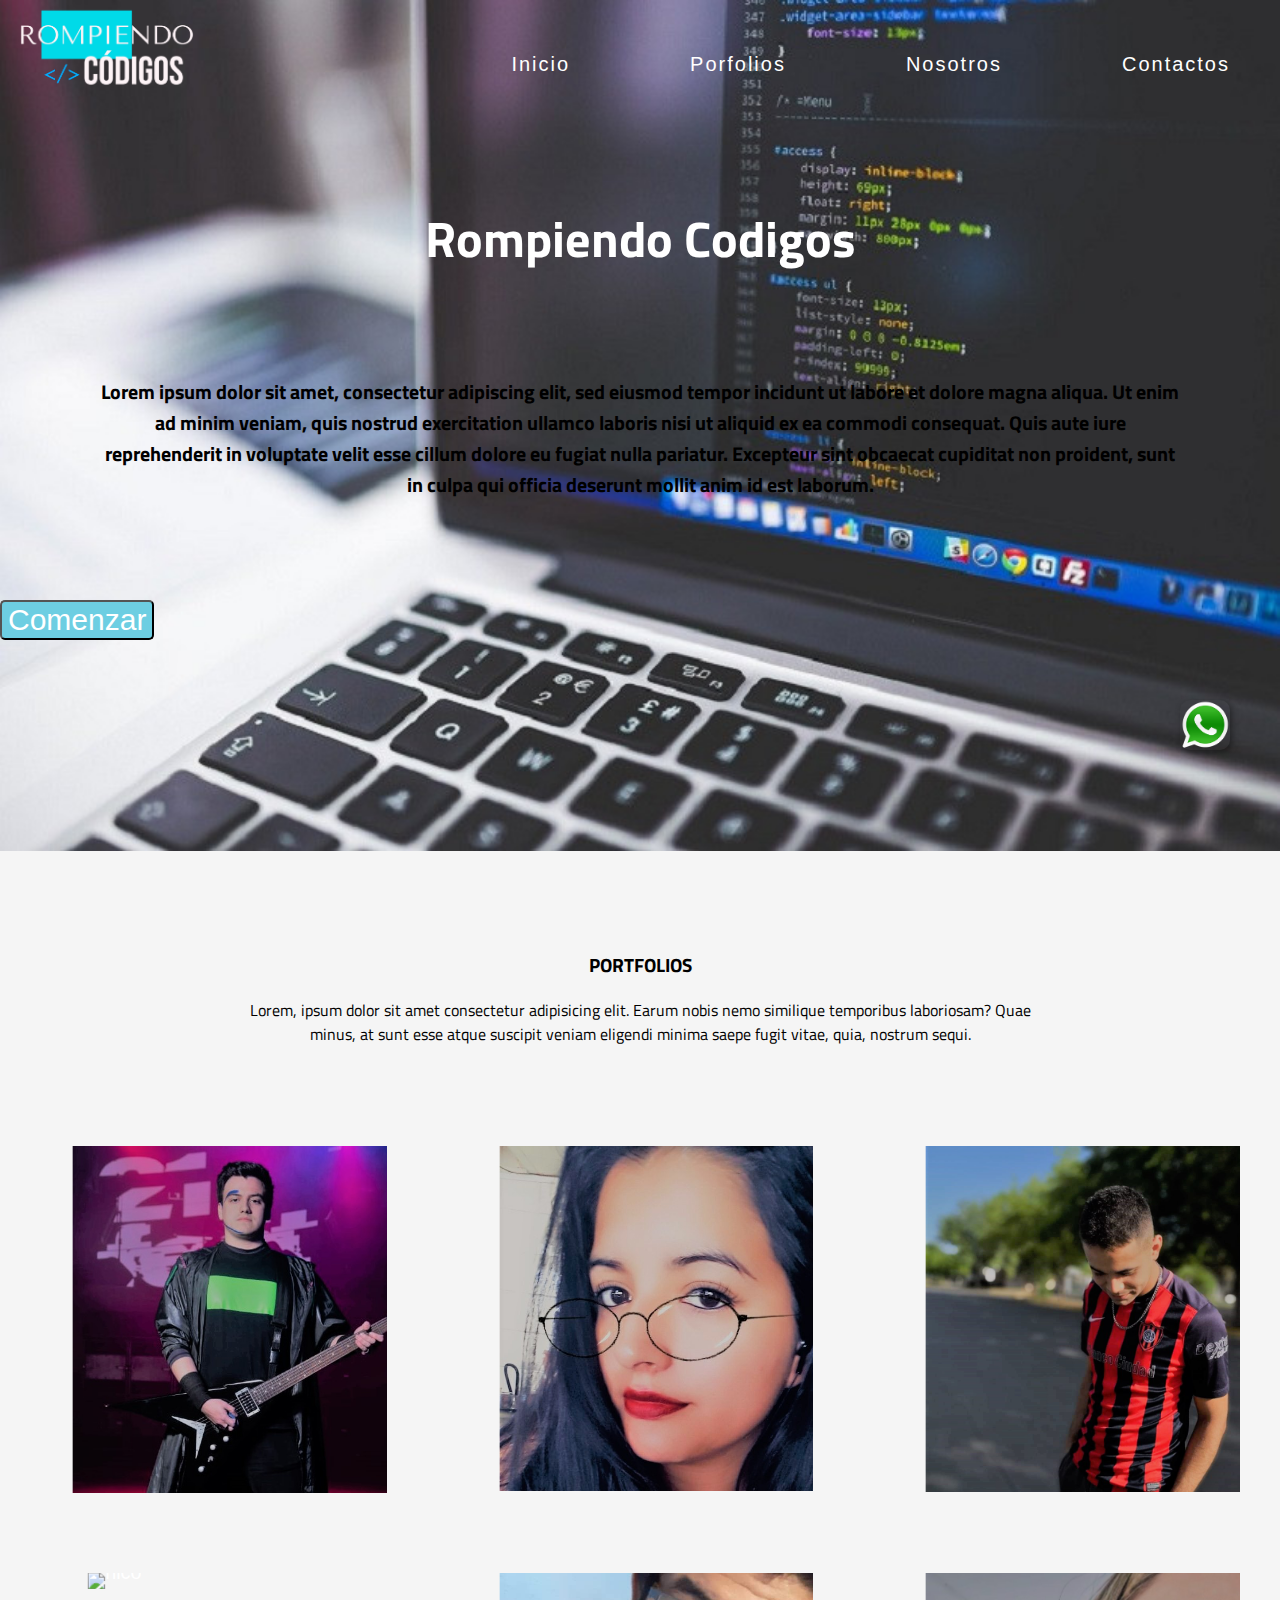
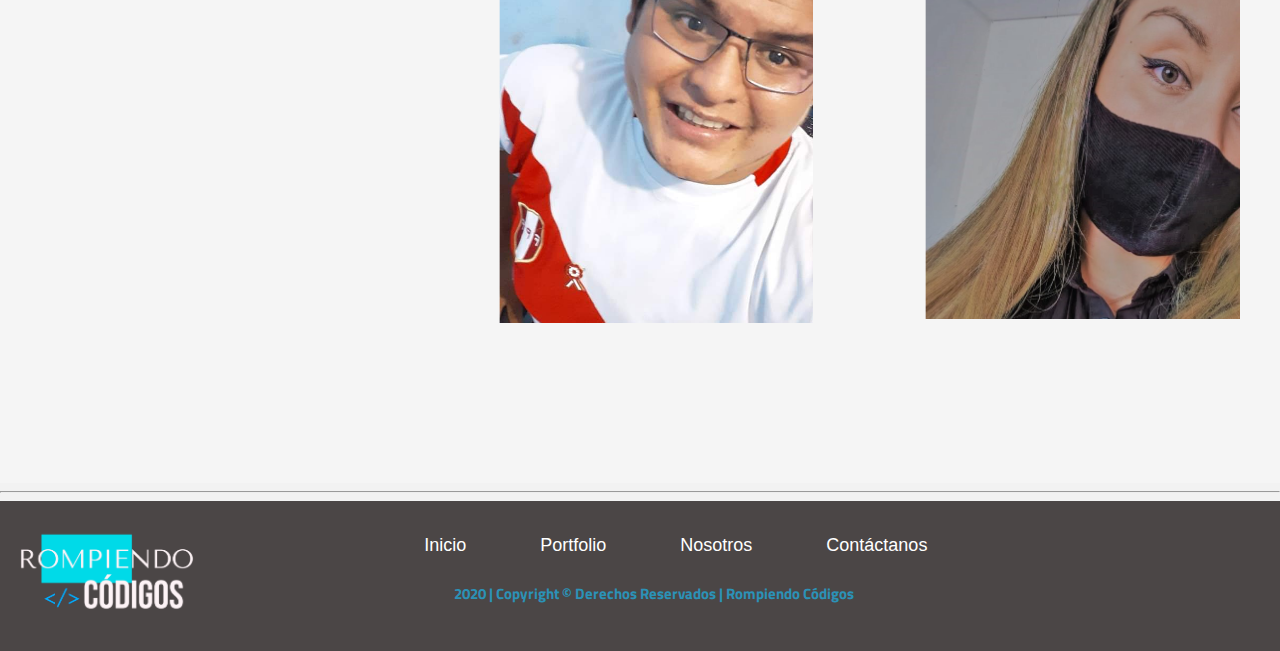
==== index.html @ 08614549 "finalizamos rama" ====
<!DOCTYPE html>
    <html lang="es">
        <head>
            <meta charset="UTF-8">
            <meta name="viewport" content="width=device-width, initial-scale=1.0">
            <title>Rompiendo Codigos</title>
            <link rel="icon" type="image/x-icon" href="logoVs/icono.png">
            <link rel="stylesheet" href="css/estilos.css">
            <link rel="preconnect" href="https://fonts.gstatic.com">
<link href="https://fonts.googleapis.com/css2?family=Titillium+Web:wght@200;300;400;600&display=swap" rel="stylesheet">
        </head>
        <body>
        <!--Inicio de Header -->
        <header>
        <!--Inicio del Slider -->
            <div class="slider">
                <div class="encabezado">    
                    <img src="logoVs/logo letras blancas.png" alt="Logo Rompiendo Codigos" title="Rompiendo Codigos" style="height: 100px;">
                    <ul>
                        <li><a href=""> Inicio </a></li>
                        <li><a href=""> Porfolios </a></li>
                        <li><a href=""> Nosotros </a></li>
                        <li><a href=""> Contactos </a></li>
                    </ul>
                    <h1>Rompiendo Codigos</h1>
                    <h3>Lorem ipsum dolor sit amet, consectetur adipiscing elit, sed eiusmod tempor incidunt ut labore et dolore magna aliqua. Ut enim ad minim veniam, quis nostrud exercitation ullamco laboris nisi ut aliquid ex ea commodi consequat. Quis aute iure reprehenderit in voluptate velit esse cillum dolore eu fugiat nulla pariatur. Excepteur sint obcaecat cupiditat non proident, sunt in culpa qui officia deserunt mollit anim id est laborum.</h3>
                    <button>Comenzar</button>
                </div>
                <img src="Img/fondohead.jpg" width="100%"/>      
            </div>
        <!--Fin del Slider -->
        <div class="logoWp">
            <a href="#"><img src="logoVs/wp.png" alt="Whats App" style="width: 50px;"></a>
        </div>  
        </header>
        <!--Fin del Header -->
        <!--Inicio del Main -->
        <section id="portfolios" class="g-light-grey">
            <div class="child-page-listing">
                <div class="content-center">
                <h3>PORTFOLIOS</h3>
                <p>Lorem, ipsum dolor sit amet consectetur adipisicing elit. Earum nobis nemo similique temporibus laboriosam? Quae minus, at sunt esse atque suscipit veniam eligendi minima saepe fugit vitae, quia, nostrum sequi.</p>
                  </div>
                <div class="grid-container">
              
                  <article id="3685" class="location-listing">
              
                    <a class="location-title" href="franr.html">
                        Franco Romano          </a>
              
                    <div class="location-image">
                      <a href="#">
                          <img idth="300" height="169" src="Img/fran1.jpeg" alt="">   </a>
              
                    </div>
              
                  </article>
              
                  <article id="3688" class="location-listing">
              
                    <a class="location-title" href="pri.html">
                        Priscilla Rojas            </a>
              
                    <div class="location-image">
                      <a href="#">
                          <img width="300" height="169" src="Img/pry.jpg" alt="pry">  </a>
              
                    </div>
              
                  </article>
              
                  <article id="3691" class="location-listing">
              
                    <a class="location-title" href="franh.html">
                        Franco Heredia           </a>
              
                    <div class="location-image">
                      <a href="#">
                          <img width="300" height="169" src="Img/franco.jpeg" alt="franco h">  </a>
              
                    </div>
              
                  </article>
              
                  <article id="3694" class="location-listing">
              
                    <a class="location-title" href="nico.html">
                        Nicolas Crespi          </a>
              
                    <div class="location-image">
                      <a href="#">
                          <img width="300" height="169" src="Img/nico1.jpeg" alt="nico">  </a>
              
                    </div>
              
                  </article>
              
                  <article id="3697" class="location-listing">
              
                    <a class="location-title" href="bruce.html">
                        Banner Salinas          </a>
              
                    <div class="location-image">
                      <a href="#">
                          <img width="300" height="169" src="Img/bruce.jpeg" alt="banner">    </a>
              
                    </div>
              
                  </article>
              
                  <article id="3700" class="location-listing">
              
                    <a class="location-title" href="clau.html">
                        Claudia Belforte           </a>
              
                    <div class="location-image">
                      <a href="#">
                          <img width="300" height="169" src="Img/Clau.jpeg" alt="clau">          
                        </a>
                    </div>
              
                  </article>
              
                </div>
              
              </div>	
        </section>
        <!--Fin Tarjetas Personales -->


        <hr>

        <!--Inicio del Footer -->
    <footer>
        <img class="footerimg" src="logoVs/logo letras blancas.png" alt="logo" title="logo" style="height: 100px;">
            <div class="enlaces">
                <a href="index.html">Inicio</a>
                <a href="#">Portfolio</a>
                <a href="#">Nosotros</a>
                <a href="#">Contáctanos</a>
            </div>
        <h5 id="rights">2020 | Copyright &copy Derechos Reservados | Rompiendo Códigos </h5>
        </footer>
        <!-- fin del footer-->

        
    </body>
</html>
---- css/estilos.css ----
/* INICIO Estilos Menu*/
html {
    margin: 0;
}


header .encabezado img{
    min-width: 180px;
    max-width: 220px;
    
}
header .encabezado ul{
    margin: 0px auto;
    float: right;
    padding-top: 30px;
}
header .encabezado ul a{
    text-decoration: none;
    color: white;
    text-align: center;
    font-family: 'Titillium Web', sans-serif;
    font-size: 20px;
}
header .encabezado ul li{
    list-style: none;
    float: left;
    margin: 10px;
    padding-right: 20px;
    line-height: 24px;
}
/* FIN Estilos Menu*/
.slider{
    background-color: transparent;
    width: 100%;
    padding: 0px;
    margin: 0px ;
    object-fit: cover;
    
}
.slider{
    padding-top: 0px;
}
.encabezado{
    margin-top: 0px;
    position: absolute;
    width: 100%;
}


.slider h1{
    color: white;
    text-align: center;
    margin-top: 200px;
    font-size: 50px;
    font-family: 'Titillium Web', sans-serif;
}

.slider h3{
    font-size: 20px;
    text-align: center;
    margin: 100px;
}

.slider button{
    color: white;
    font-size: 30px;
    background-color: #6DCEE2;
    border-radius: 5px;
}

/*fin del slider*/
.logoWp a img{
    position: fixed;
    bottom: 50px;
    right: 50px;
    z-index: 10;
    color: white;
    background-color: transparent;
    box-shadow: 2px 2px 6px rgba(0,0,0,0.4);
    border-radius: 20%;
}
/* Inicio Header*/
header{
    height: 100px;
    font-family: 'Titillium Web', sans-serif;

}
header img{
    float: left;
    margin-bottom: 100px;
}
ul li{
    height: 26px;
    float: left;
    list-style: none;
    text-align: right;
    padding: 10px;
    font-size: 25px;
    line-height: 26px;
    letter-spacing: 2px;
    
}

/*Inicio del Main */

body {
    background: #f2f2f2;
    font-family: 'Titillium Web', sans-serif;
    margin: 0;
  }

 h2 {
    font-size: 30px;
    margin-bottom: 30px;
}

  .grid-container {
    display: grid;
    grid-template-columns: repeat(auto-fill, minmax(300px, 1fr));
    grid-gap: 5em;

    padding: 40px;
  }

  .content-center {
    padding-top: 60px;
    max-width: 800px;
    margin: 0 auto 60px auto;
    text-align: center;
}




  .location-listing {
    position: relative;
  }
  
  .location-image {
    line-height: 0;
    overflow: hidden;
  }
  
  .location-image img {
    transition: filter 0.3s ease-in;
    transform: scale(1.1);
    padding:0;
    width: 100%; 
    height: 100%;
    -moz-transition: all 1s;
    -webkit-transition: all 1s;
    transition: all 1.2s;
  }
  
  .location-title {
    font-size: 20px;
    font-weight: bold;
    text-decoration: none;
    z-index: 1;
    position: absolute;
    height: 100%;
    width: 100%;
    top: 0;
    left: 0;
    opacity: 0;
    transition: opacity .8s;
    -moz-transform: scale(1.2);
    -webkit-transform: scale(1.2);
    transform: scale(1.2);
  
    color: white;
    
    display: flex;
    align-items: center;
    justify-content: center;
  }
  
  .location-listing:hover .location-title {
    opacity: 1;
    margin: 0;
    padding-bottom: 0;
 
    
  }

  .g-light-grey {
    background-color: #f5f5f5;
}
  
  .location-listing:hover .location-title {
    opacity: 1;
  }
  
  .location-listing:hover .location-image img {
    filter: blur(2px);
  }
  section {
    padding: 120px 0;
}

/* Inicio de Footer*/
footer {
    background-color: #4B4646 !important;
    height: 150px;
    position: relative;
    width: 100%;
}


footer img {
    float: left;
    margin: auto;
    min-width: 130px;
    padding-right: 10em;
    padding-top: 1.4em;
}

footer div.enlaces {
    padding-top: 2em;
}

div a {
    color: white;
    font-size: 18px;
    text-decoration: none;
    margin-left: 50px;
    margin-right: 20px; 
    font-family: 'poppins-bold', sans-serif !important;
}


h5#rights {
    font-size: 15px;
    color: #2B92B7;
    float: left;
    margin-inline-start: 2.5em;
    margin-left: 80px;
}

/*Fin del footer */
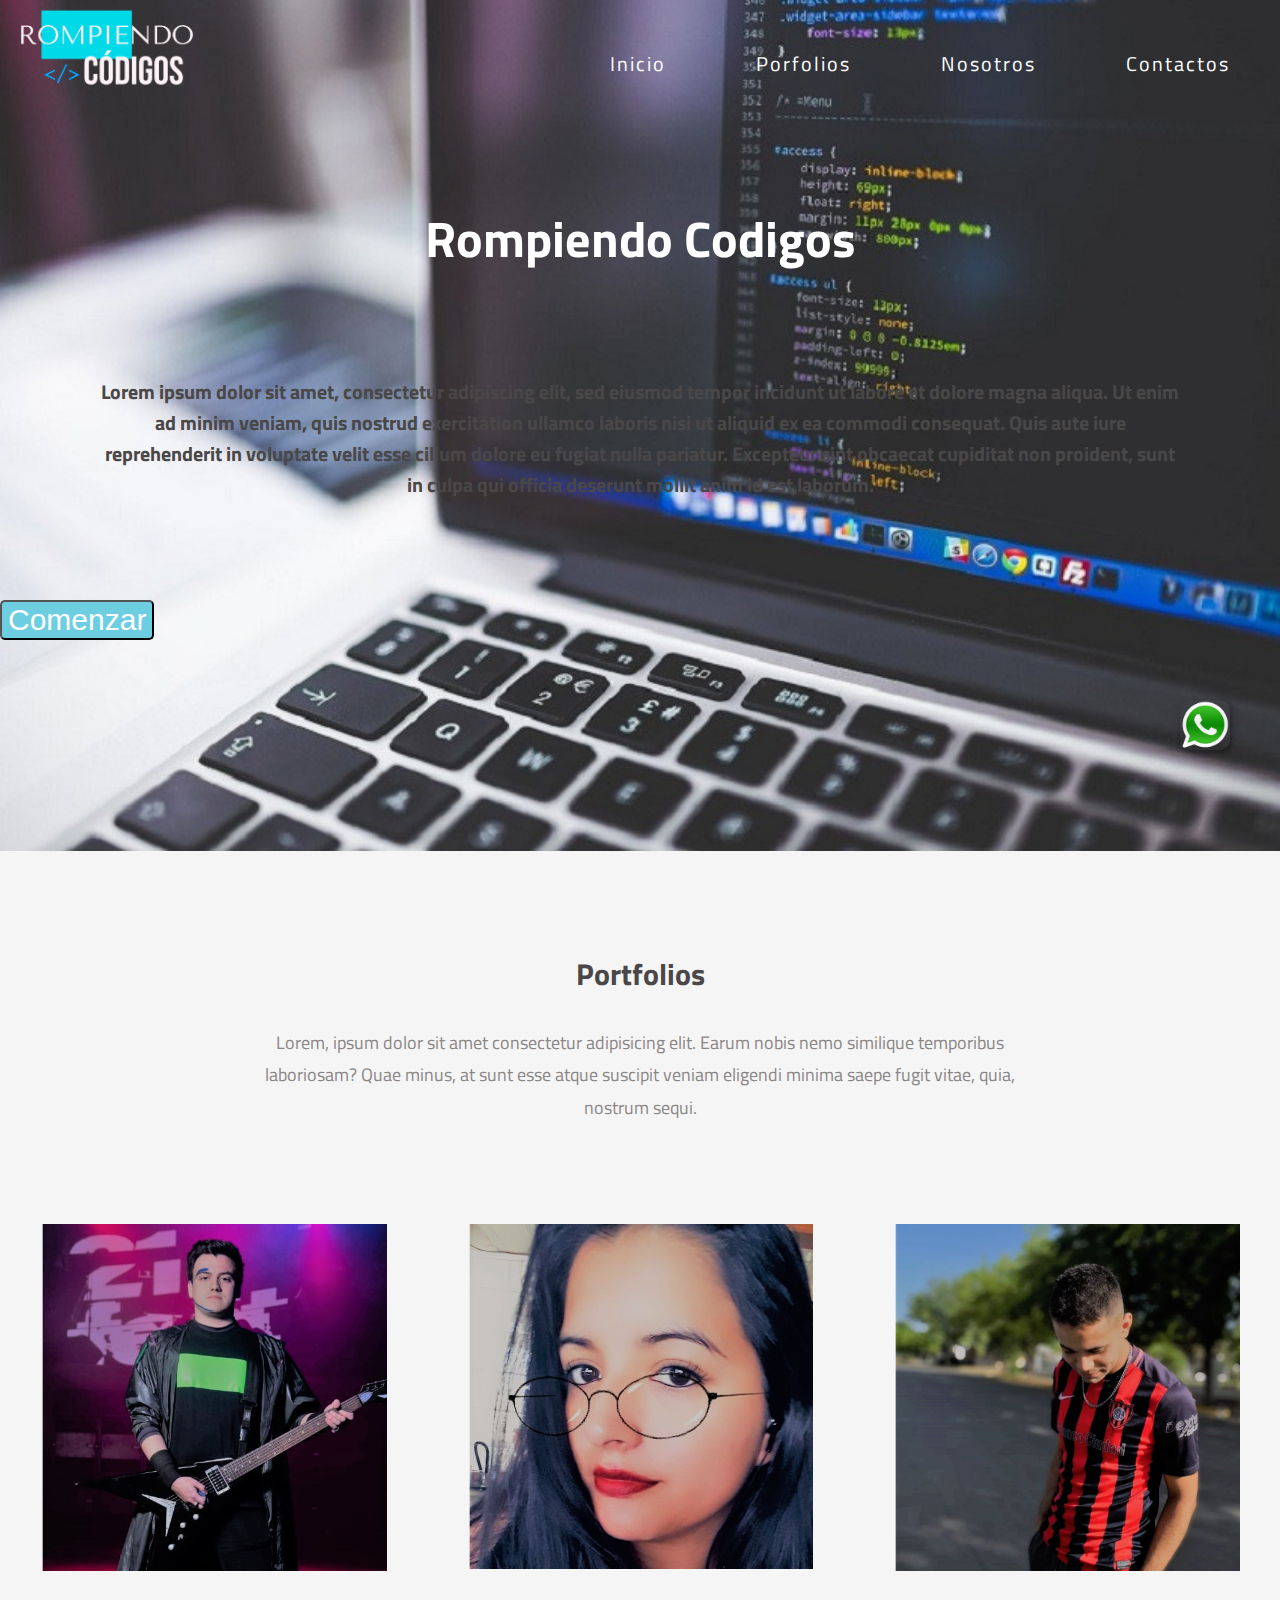
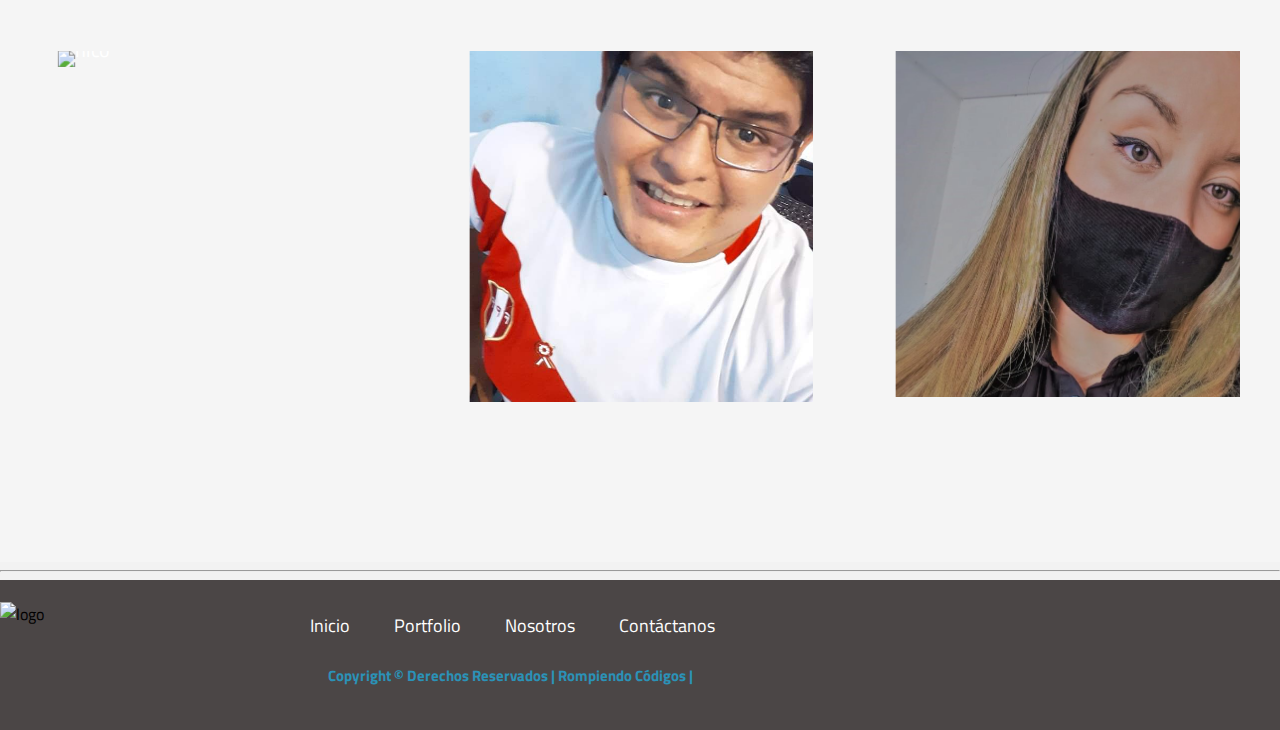
==== commit bdf5074e: "agregué transition" ====
--- a/index.html
+++ b/index.html
@@ -38,14 +38,14 @@
         <section id="portfolios" class="g-light-grey">
             <div class="child-page-listing">
                 <div class="content-center">
-                <h3>PORTFOLIOS</h3>
+                <h3>Portfolios</h3>
                 <p>Lorem, ipsum dolor sit amet consectetur adipisicing elit. Earum nobis nemo similique temporibus laboriosam? Quae minus, at sunt esse atque suscipit veniam eligendi minima saepe fugit vitae, quia, nostrum sequi.</p>
                   </div>
                 <div class="grid-container">
               
                   <article id="3685" class="location-listing">
               
-                    <a class="location-title" href="franr.html">
+                    <a class="location-title" href="#">
                         Franco Romano          </a>
               
                     <div class="location-image">
@@ -58,7 +58,7 @@
               
                   <article id="3688" class="location-listing">
               
-                    <a class="location-title" href="pri.html">
+                    <a class="location-title" href="#">
                         Priscilla Rojas            </a>
               
                     <div class="location-image">
@@ -71,8 +71,9 @@
               
                   <article id="3691" class="location-listing">
               
-                    <a class="location-title" href="franh.html">
-                        Franco Heredia           </a>
+                    <a class="location-title" href="#">
+                        Franco Heredia </a>
+                    
               
                     <div class="location-image">
                       <a href="#">
@@ -84,7 +85,7 @@
               
                   <article id="3694" class="location-listing">
               
-                    <a class="location-title" href="nico.html">
+                    <a class="location-title" href="#">
                         Nicolas Crespi          </a>
               
                     <div class="location-image">
@@ -97,7 +98,7 @@
               
                   <article id="3697" class="location-listing">
               
-                    <a class="location-title" href="bruce.html">
+                    <a class="location-title" href="#">
                         Banner Salinas          </a>
               
                     <div class="location-image">
@@ -110,7 +111,7 @@
               
                   <article id="3700" class="location-listing">
               
-                    <a class="location-title" href="clau.html">
+                    <a class="location-title" href="#">
                         Claudia Belforte           </a>
               
                     <div class="location-image">
@@ -132,14 +133,14 @@
 
         <!--Inicio del Footer -->
     <footer>
-        <img class="footerimg" src="logoVs/logo letras blancas.png" alt="logo" title="logo" style="height: 100px;">
+        <img class="footerimg" src="Img/logogris.jpeg" alt="logo" title="logo" style="height: 100px;">
             <div class="enlaces">
-                <a href="index.html">Inicio</a>
+                <a href="#">Inicio</a>
                 <a href="#">Portfolio</a>
                 <a href="#">Nosotros</a>
                 <a href="#">Contáctanos</a>
             </div>
-        <h5 id="rights">2020 | Copyright &copy Derechos Reservados | Rompiendo Códigos </h5>
+        <h5 id="rights">Copyright &copy Derechos Reservados | Rompiendo Códigos |</h5>
         </footer>
         <!-- fin del footer-->
 
--- a/css/estilos.css
+++ b/css/estilos.css
@@ -104,24 +104,33 @@
 
 /*Inicio del Main */
 
+
 body {
     background: #f2f2f2;
     font-family: 'Titillium Web', sans-serif;
     margin: 0;
   }
 
- h2 {
+
+h3 {
     font-size: 30px;
     margin-bottom: 30px;
-}
-
-  .grid-container {
+    color: #494747 ;
+}
+
+p {
+    font-size: 18px;
+    color: #8a8686 ;
+    line-height: 1.8;
+    margin-bottom: 0;
+}
+
+.grid-container {
     display: grid;
     grid-template-columns: repeat(auto-fill, minmax(300px, 1fr));
     grid-gap: 5em;
-
     padding: 40px;
-  }
+ }
 
   .content-center {
     padding-top: 60px;
@@ -129,9 +138,6 @@
     margin: 0 auto 60px auto;
     text-align: center;
 }
-
-
-
 
   .location-listing {
     position: relative;
@@ -148,9 +154,10 @@
     padding:0;
     width: 100%; 
     height: 100%;
-    -moz-transition: all 1s;
-    -webkit-transition: all 1s;
-    transition: all 1.2s;
+    -moz-transition: all 3s;
+    -webkit-transition: all 2s;
+    transition: all 2s;
+   
   }
   
   .location-title {
@@ -164,10 +171,8 @@
     top: 0;
     left: 0;
     opacity: 0;
-    transition: opacity .8s;
-    -moz-transform: scale(1.2);
-    -webkit-transform: scale(1.2);
-    transform: scale(1.2);
+
+   
   
     color: white;
     
@@ -176,6 +181,7 @@
     justify-content: center;
   }
   
+
   .location-listing:hover .location-title {
     opacity: 1;
     margin: 0;
@@ -185,25 +191,27 @@
   }
 
   .g-light-grey {
-    background-color: #f5f5f5;
+    background-color: #f5f5f5 !important;
 }
   
   .location-listing:hover .location-title {
     opacity: 1;
+    transition: opacity .8s;
   }
   
   .location-listing:hover .location-image img {
     filter: blur(2px);
+    -moz-transform: scale(1.2);
+    -webkit-transform: scale(1.2);
+    transform: scale(1.2);
   }
   section {
     padding: 120px 0;
 }
 
-/* Inicio de Footer*/
 footer {
     background-color: #4B4646 !important;
     height: 150px;
-    position: relative;
     width: 100%;
 }
 
@@ -220,13 +228,14 @@
     padding-top: 2em;
 }
 
+
 div a {
     color: white;
     font-size: 18px;
     text-decoration: none;
-    margin-left: 50px;
+    margin-left: 20px;
     margin-right: 20px; 
-    font-family: 'poppins-bold', sans-serif !important;
+    font-family: 'Titillium Web', sans-serif;
 }
 
 
@@ -235,7 +244,4 @@
     color: #2B92B7;
     float: left;
     margin-inline-start: 2.5em;
-    margin-left: 80px;
-}
-
-/*Fin del footer */+}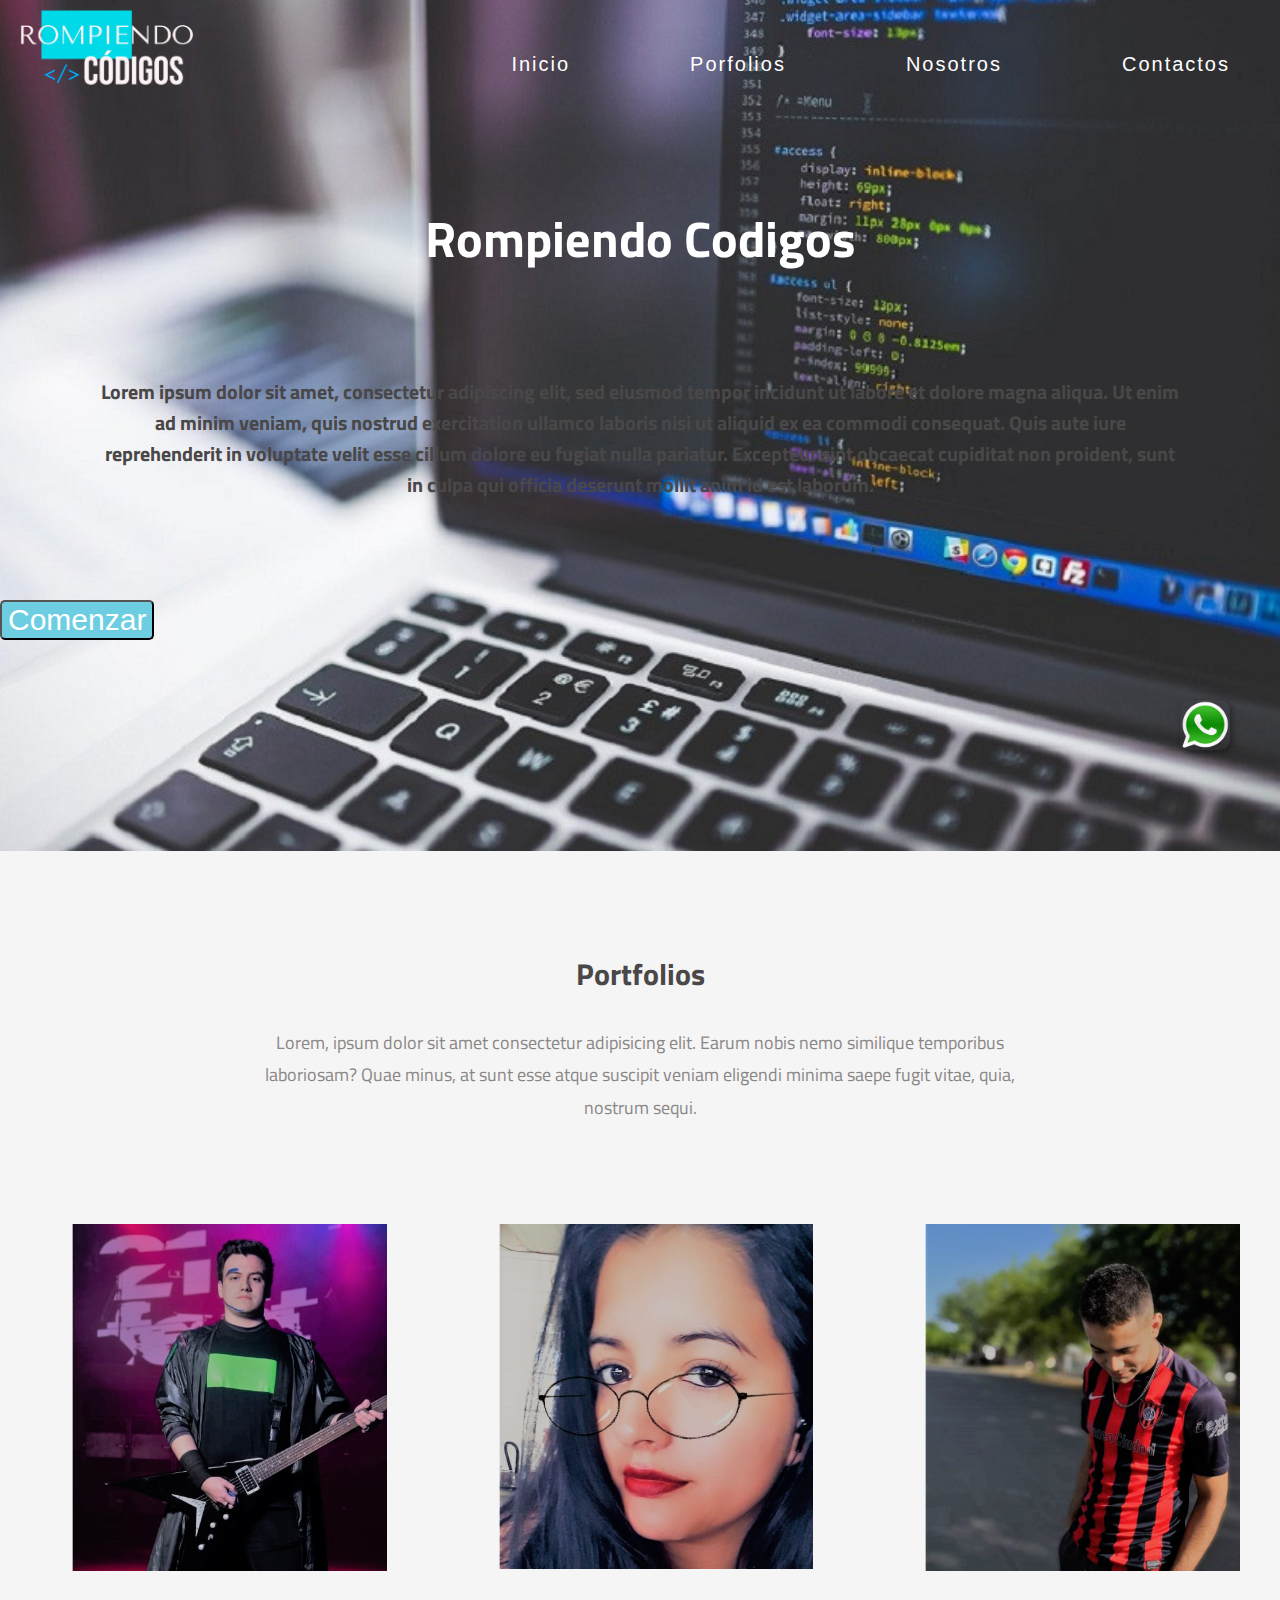
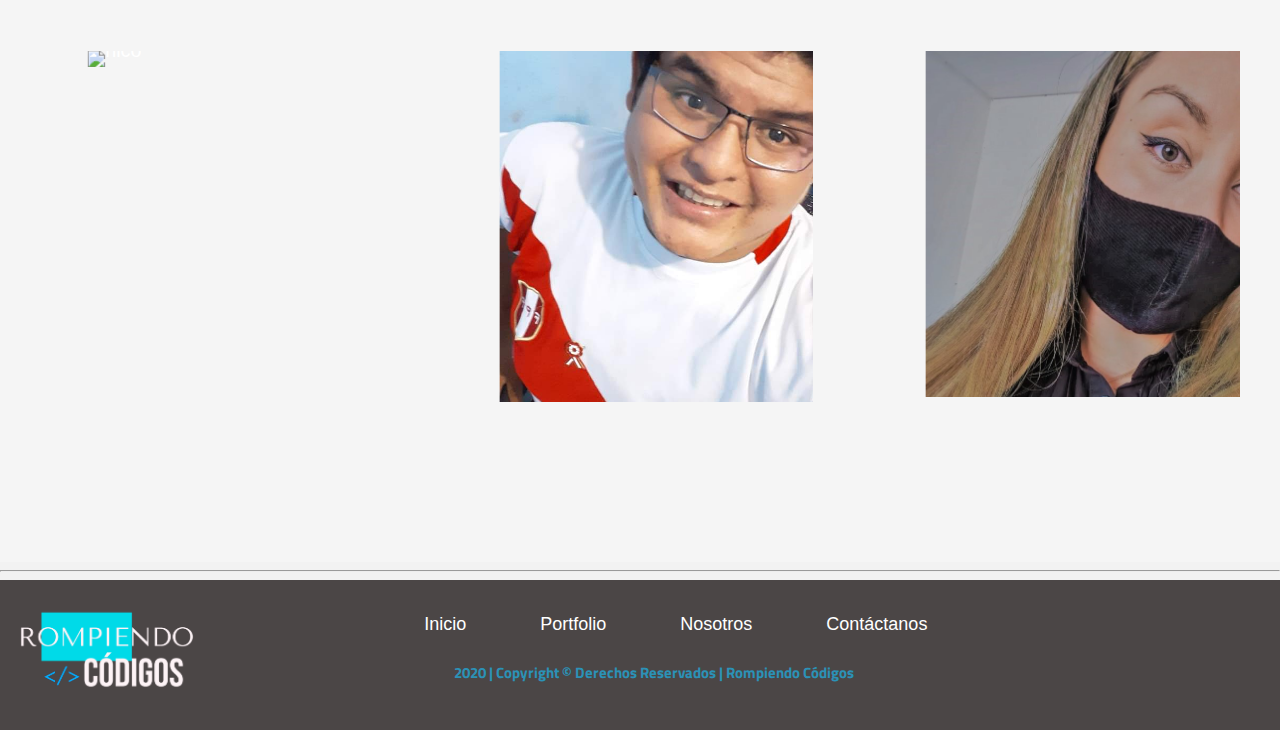
==== commit a249ecb2: "cambie color de h3" ====
--- a/index.html
+++ b/index.html
@@ -45,7 +45,7 @@
               
                   <article id="3685" class="location-listing">
               
-                    <a class="location-title" href="#">
+                    <a class="location-title" href="franr.html">
                         Franco Romano          </a>
               
                     <div class="location-image">
@@ -58,7 +58,7 @@
               
                   <article id="3688" class="location-listing">
               
-                    <a class="location-title" href="#">
+                    <a class="location-title" href="pri.html">
                         Priscilla Rojas            </a>
               
                     <div class="location-image">
@@ -71,9 +71,8 @@
               
                   <article id="3691" class="location-listing">
               
-                    <a class="location-title" href="#">
-                        Franco Heredia </a>
-                    
+                    <a class="location-title" href="franh.html">
+                        Franco Heredia           </a>
               
                     <div class="location-image">
                       <a href="#">
@@ -85,7 +84,7 @@
               
                   <article id="3694" class="location-listing">
               
-                    <a class="location-title" href="#">
+                    <a class="location-title" href="nico.html">
                         Nicolas Crespi          </a>
               
                     <div class="location-image">
@@ -98,7 +97,7 @@
               
                   <article id="3697" class="location-listing">
               
-                    <a class="location-title" href="#">
+                    <a class="location-title" href="bruce.html">
                         Banner Salinas          </a>
               
                     <div class="location-image">
@@ -111,7 +110,7 @@
               
                   <article id="3700" class="location-listing">
               
-                    <a class="location-title" href="#">
+                    <a class="location-title" href="clau.html">
                         Claudia Belforte           </a>
               
                     <div class="location-image">
@@ -133,14 +132,14 @@
 
         <!--Inicio del Footer -->
     <footer>
-        <img class="footerimg" src="Img/logogris.jpeg" alt="logo" title="logo" style="height: 100px;">
+        <img class="footerimg" src="logoVs/logo letras blancas.png" alt="logo" title="logo" style="height: 100px;">
             <div class="enlaces">
-                <a href="#">Inicio</a>
+                <a href="index.html">Inicio</a>
                 <a href="#">Portfolio</a>
                 <a href="#">Nosotros</a>
                 <a href="#">Contáctanos</a>
             </div>
-        <h5 id="rights">Copyright &copy Derechos Reservados | Rompiendo Códigos |</h5>
+        <h5 id="rights">2020 | Copyright &copy Derechos Reservados | Rompiendo Códigos </h5>
         </footer>
         <!-- fin del footer-->
 
--- a/css/estilos.css
+++ b/css/estilos.css
@@ -209,9 +209,11 @@
     padding: 120px 0;
 }
 
+/* Inicio de Footer*/
 footer {
     background-color: #4B4646 !important;
     height: 150px;
+    position: relative;
     width: 100%;
 }
 
@@ -228,14 +230,13 @@
     padding-top: 2em;
 }
 
-
 div a {
     color: white;
     font-size: 18px;
     text-decoration: none;
-    margin-left: 20px;
+    margin-left: 50px;
     margin-right: 20px; 
-    font-family: 'Titillium Web', sans-serif;
+    font-family: 'poppins-bold', sans-serif !important;
 }
 
 
@@ -244,4 +245,7 @@
     color: #2B92B7;
     float: left;
     margin-inline-start: 2.5em;
-}+    margin-left: 80px;
+}
+
+/*Fin del footer */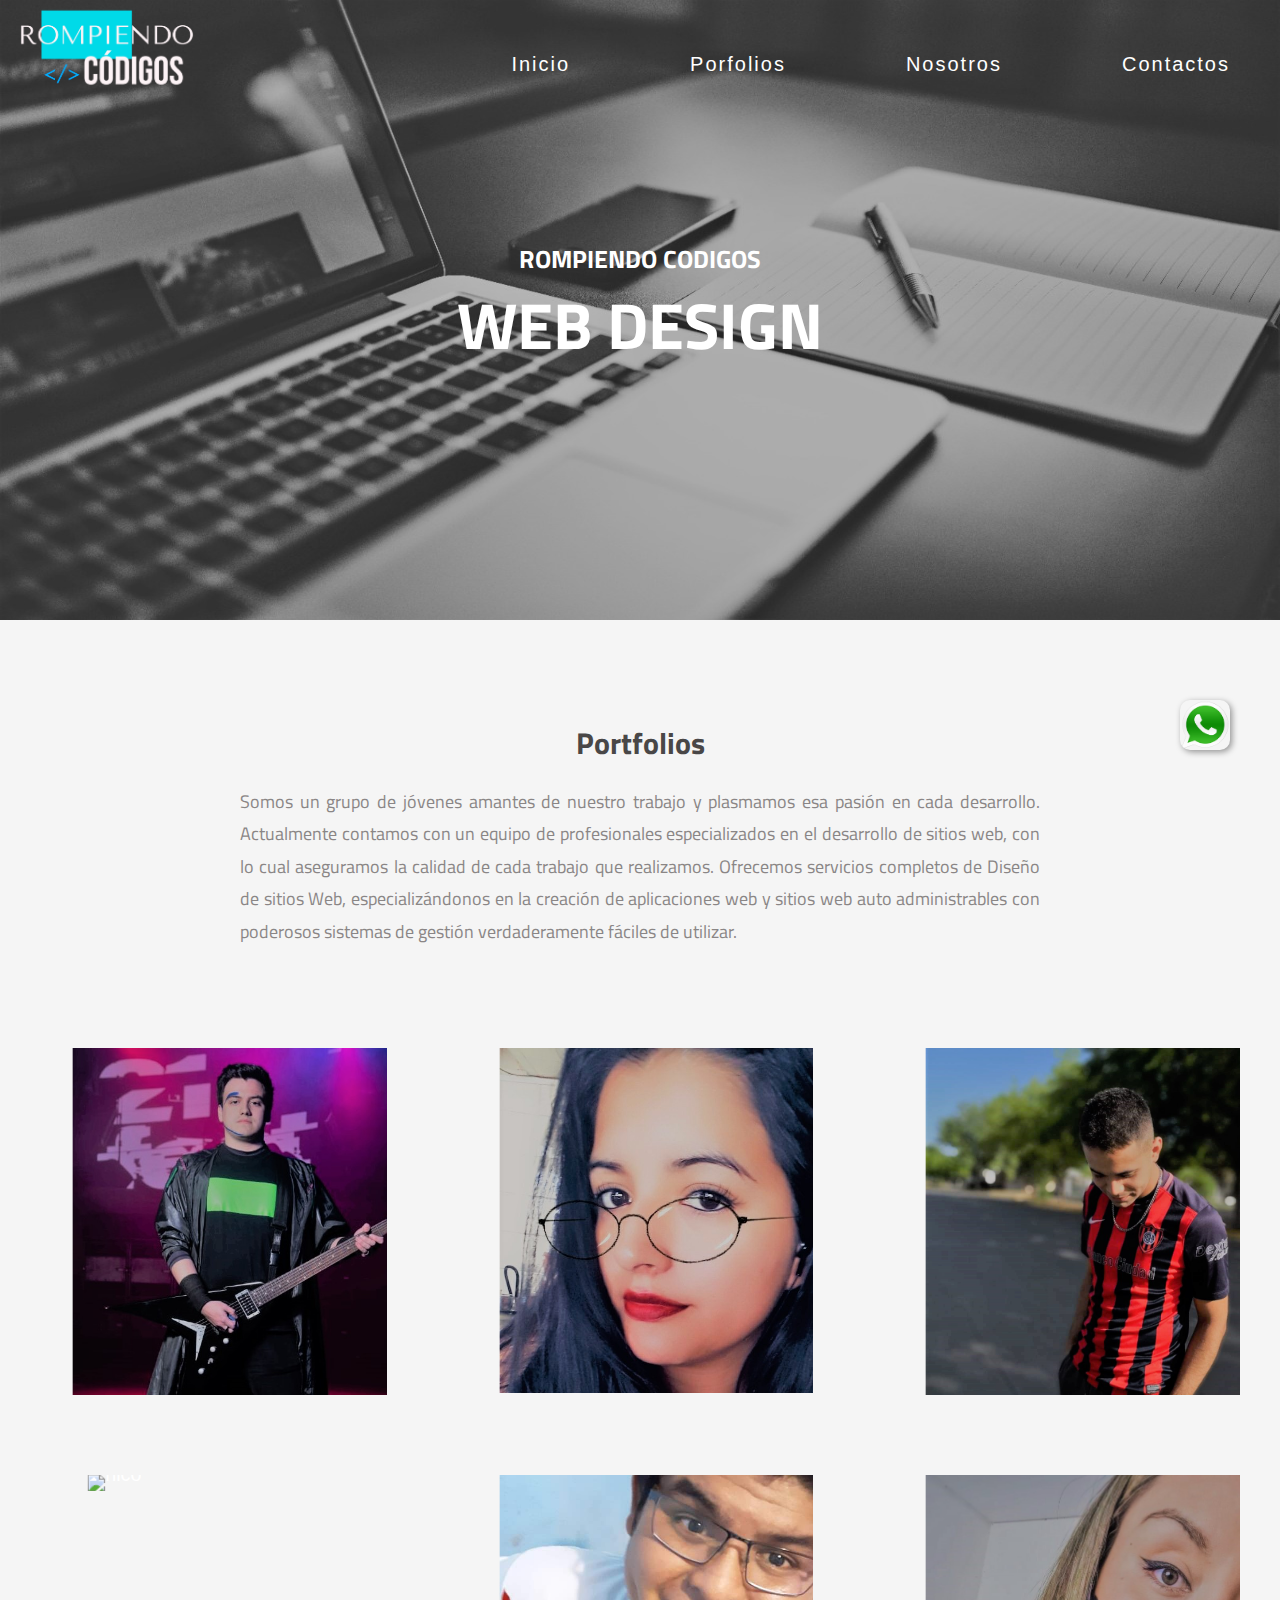
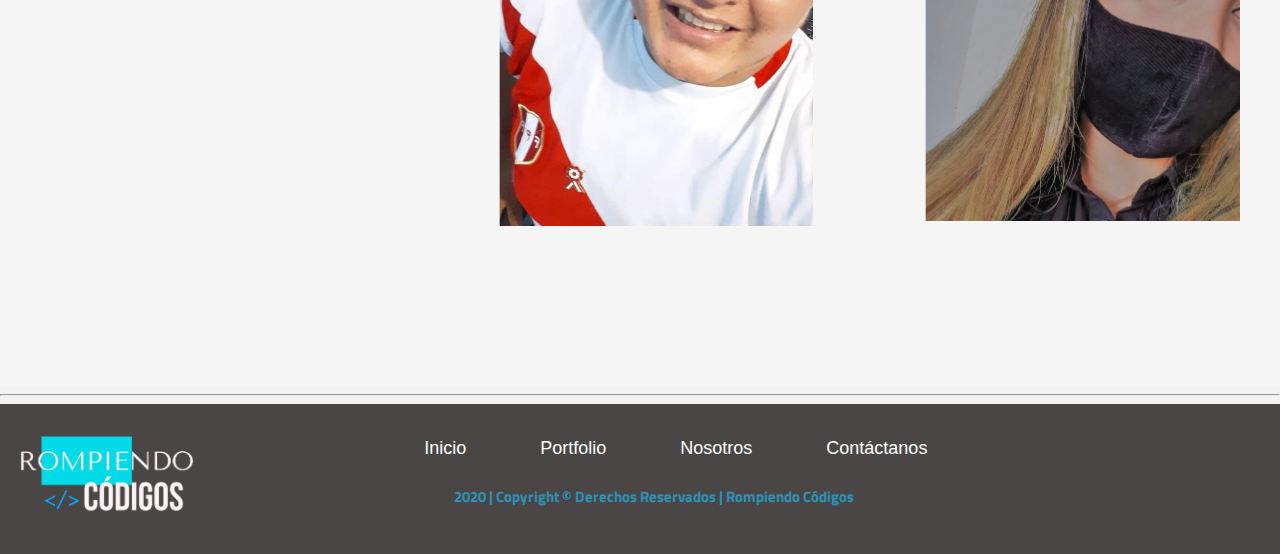
==== commit eac37efa: "Merge pull request #33 from Fr4nee/slider27" ====
--- a/index.html
+++ b/index.html
@@ -7,7 +7,7 @@
             <link rel="icon" type="image/x-icon" href="logoVs/icono.png">
             <link rel="stylesheet" href="css/estilos.css">
             <link rel="preconnect" href="https://fonts.gstatic.com">
-<link href="https://fonts.googleapis.com/css2?family=Titillium+Web:wght@200;300;400;600&display=swap" rel="stylesheet">
+            <link href="https://fonts.googleapis.com/css2?family=Titillium+Web:wght@200;300;400;600&display=swap" rel="stylesheet">
         </head>
         <body>
         <!--Inicio de Header -->
@@ -17,16 +17,15 @@
                 <div class="encabezado">    
                     <img src="logoVs/logo letras blancas.png" alt="Logo Rompiendo Codigos" title="Rompiendo Codigos" style="height: 100px;">
                     <ul>
-                        <li><a href=""> Inicio </a></li>
-                        <li><a href=""> Porfolios </a></li>
+                        <li><a href="index.html"> Inicio </a></li>
+                        <li><a href="#enlcemenu"> Porfolios </a></li>
                         <li><a href=""> Nosotros </a></li>
                         <li><a href=""> Contactos </a></li>
                     </ul>
-                    <h1>Rompiendo Codigos</h1>
-                    <h3>Lorem ipsum dolor sit amet, consectetur adipiscing elit, sed eiusmod tempor incidunt ut labore et dolore magna aliqua. Ut enim ad minim veniam, quis nostrud exercitation ullamco laboris nisi ut aliquid ex ea commodi consequat. Quis aute iure reprehenderit in voluptate velit esse cillum dolore eu fugiat nulla pariatur. Excepteur sint obcaecat cupiditat non proident, sunt in culpa qui officia deserunt mollit anim id est laborum.</h3>
-                    <button>Comenzar</button>
+                    <h3>ROMPIENDO CODIGOS</h3>
+                    <h1>WEB DESIGN</h1>
                 </div>
-                <img src="Img/fondohead.jpg" width="100%"/>      
+                <img src="Img/fondohead.jpeg" width="100%" height= 620px;/>      
             </div>
         <!--Fin del Slider -->
         <div class="logoWp">
@@ -39,7 +38,9 @@
             <div class="child-page-listing">
                 <div class="content-center">
                 <h3>Portfolios</h3>
-                <p>Lorem, ipsum dolor sit amet consectetur adipisicing elit. Earum nobis nemo similique temporibus laboriosam? Quae minus, at sunt esse atque suscipit veniam eligendi minima saepe fugit vitae, quia, nostrum sequi.</p>
+                <p id="enlcemenu" style="text-align:justify">Somos un grupo de jóvenes amantes de nuestro trabajo y plasmamos esa pasión en cada desarrollo. Actualmente contamos con un equipo de profesionales especializados en el desarrollo de sitios web, con lo cual aseguramos la calidad de cada trabajo que realizamos.
+
+                  Ofrecemos servicios completos de Diseño de sitios Web, especializándonos en la creación de aplicaciones web y sitios web auto administrables con poderosos sistemas de gestión verdaderamente fáciles de utilizar.</p>
                   </div>
                 <div class="grid-container">
               
@@ -135,7 +136,7 @@
         <img class="footerimg" src="logoVs/logo letras blancas.png" alt="logo" title="logo" style="height: 100px;">
             <div class="enlaces">
                 <a href="index.html">Inicio</a>
-                <a href="#">Portfolio</a>
+                <a href="#enlcemenu">Portfolio</a>
                 <a href="#">Nosotros</a>
                 <a href="#">Contáctanos</a>
             </div>
@@ -145,4 +146,4 @@
 
         
     </body>
-</html>
+</html>--- a/css/estilos.css
+++ b/css/estilos.css
@@ -1,15 +1,14 @@
-
 /* INICIO Estilos Menu*/
 html {
     margin: 0;
 }
 
 
-header .encabezado img{
+header .encabezado img {
     min-width: 180px;
     max-width: 220px;
-    
-}
+}
+
 header .encabezado ul{
     margin: 0px auto;
     float: right;
@@ -21,6 +20,7 @@
     text-align: center;
     font-family: 'Titillium Web', sans-serif;
     font-size: 20px;
+    transition: all 1s;
 }
 header .encabezado ul li{
     list-style: none;
@@ -28,6 +28,10 @@
     margin: 10px;
     padding-right: 20px;
     line-height: 24px;
+
+}
+header .encabezado ul li a:hover{
+    border-bottom: 1px solid white;
 }
 /* FIN Estilos Menu*/
 .slider{
@@ -51,16 +55,19 @@
 .slider h1{
     color: white;
     text-align: center;
-    margin-top: 200px;
-    font-size: 50px;
+    margin-top: -23px;
+    font-size: 65px;
     font-family: 'Titillium Web', sans-serif;
 }
 
 .slider h3{
-    font-size: 20px;
-    text-align: center;
-    margin: 100px;
-}
+    font-size: 25px;
+    text-align: center;
+    margin-top: 240px;
+    color: white;
+    font-family: 'Titillium Web', sans-serif;
+}
+
 
 .slider button{
     color: white;
@@ -109,13 +116,14 @@
     background: #f2f2f2;
     font-family: 'Titillium Web', sans-serif;
     margin: 0;
-  }
+    }
 
 
 h3 {
     font-size: 30px;
-    margin-bottom: 30px;
+    margin-bottom: 20px;
     color: #494747 ;
+
 }
 
 p {
@@ -130,25 +138,25 @@
     grid-template-columns: repeat(auto-fill, minmax(300px, 1fr));
     grid-gap: 5em;
     padding: 40px;
- }
-
-  .content-center {
+}
+
+.content-center {
     padding-top: 60px;
     max-width: 800px;
     margin: 0 auto 60px auto;
     text-align: center;
 }
 
-  .location-listing {
+.location-listing {
     position: relative;
-  }
-  
-  .location-image {
+}
+
+.location-image {
     line-height: 0;
     overflow: hidden;
-  }
-  
-  .location-image img {
+}
+
+.location-image img {
     transition: filter 0.3s ease-in;
     transform: scale(1.1);
     padding:0;
@@ -157,10 +165,10 @@
     -moz-transition: all 3s;
     -webkit-transition: all 2s;
     transition: all 2s;
-   
-  }
-  
-  .location-title {
+
+}
+
+.location-title {
     font-size: 20px;
     font-weight: bold;
     text-decoration: none;
@@ -172,25 +180,24 @@
     left: 0;
     opacity: 0;
 
-   
-  
+
     color: white;
     
     display: flex;
     align-items: center;
     justify-content: center;
-  }
-  
-
-  .location-listing:hover .location-title {
+}
+
+
+.location-listing:hover .location-title {
     opacity: 1;
     margin: 0;
     padding-bottom: 0;
- 
-    
-  }
-
-  .g-light-grey {
+
+    
+}
+
+.g-light-grey {
     background-color: #f5f5f5 !important;
 }
   
@@ -237,6 +244,14 @@
     margin-left: 50px;
     margin-right: 20px; 
     font-family: 'poppins-bold', sans-serif !important;
+
+}
+footer .enlaces a{
+    transition: all 500ms;
+}
+footer .enlaces a:hover {
+    border-bottom: 1px solid white;
+
 }
 
 
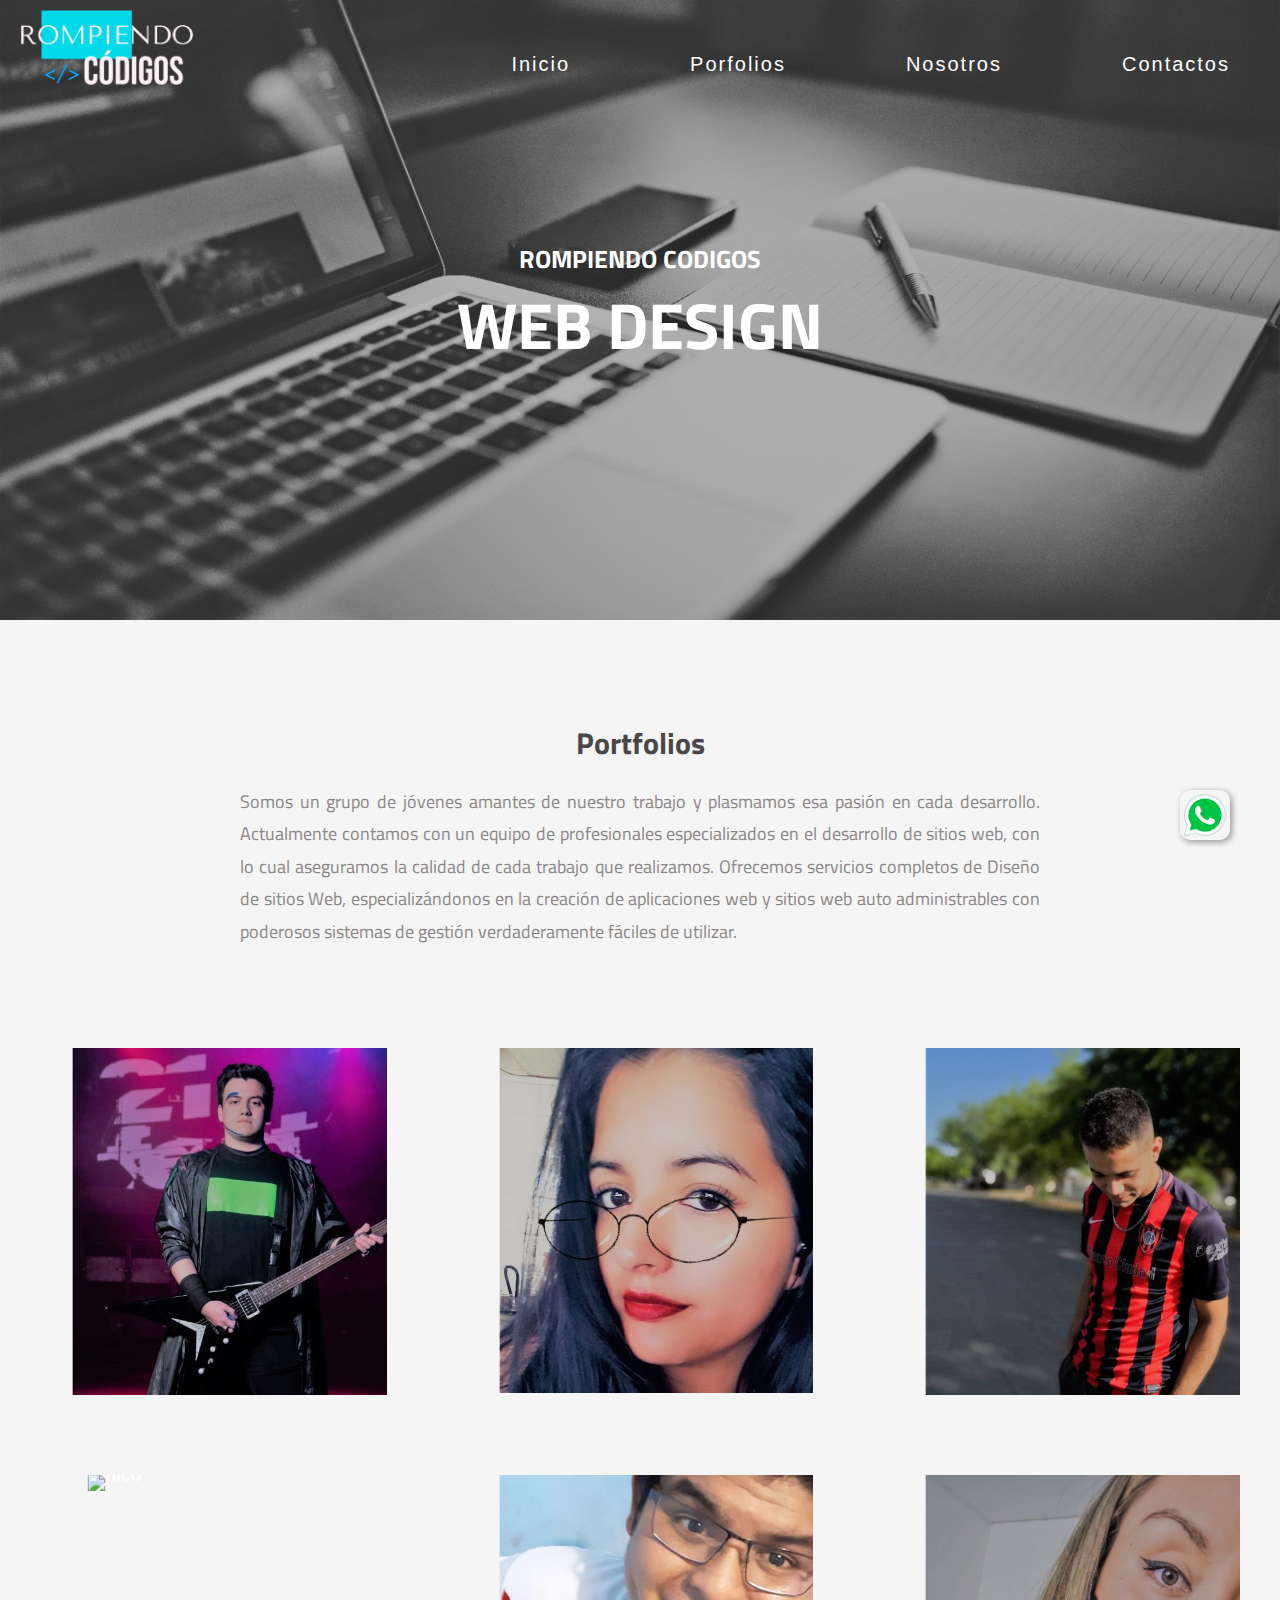
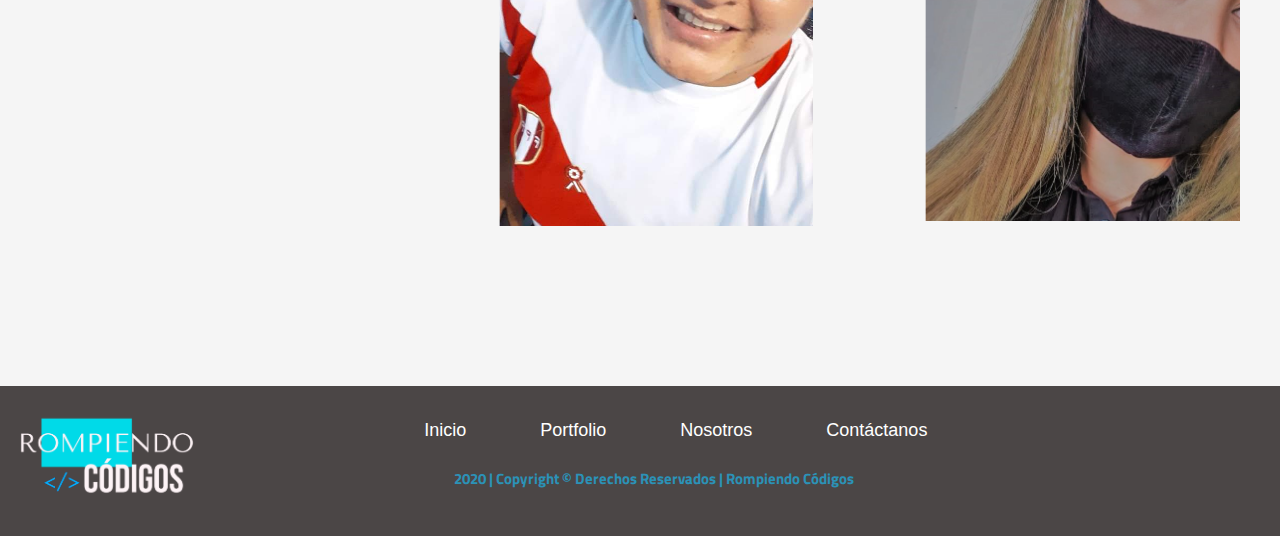
==== commit dfb01b19: "Merge pull request #34 from Fr4nee/portfrancoh" ====
--- a/index.html
+++ b/index.html
@@ -29,7 +29,7 @@
             </div>
         <!--Fin del Slider -->
         <div class="logoWp">
-            <a href="#"><img src="logoVs/wp.png" alt="Whats App" style="width: 50px;"></a>
+            <a href="#"><img src="/logoVs/whatsapp.png" alt="Whats App" style="width: 50px;"></a>
         </div>  
         </header>
         <!--Fin del Header -->
@@ -128,9 +128,6 @@
         </section>
         <!--Fin Tarjetas Personales -->
 
-
-        <hr>
-
         <!--Inicio del Footer -->
     <footer>
         <img class="footerimg" src="logoVs/logo letras blancas.png" alt="logo" title="logo" style="height: 100px;">
--- a/css/estilos.css
+++ b/css/estilos.css
@@ -79,7 +79,7 @@
 /*fin del slider*/
 .logoWp a img{
     position: fixed;
-    bottom: 50px;
+    bottom: -40px;
     right: 50px;
     z-index: 10;
     color: white;
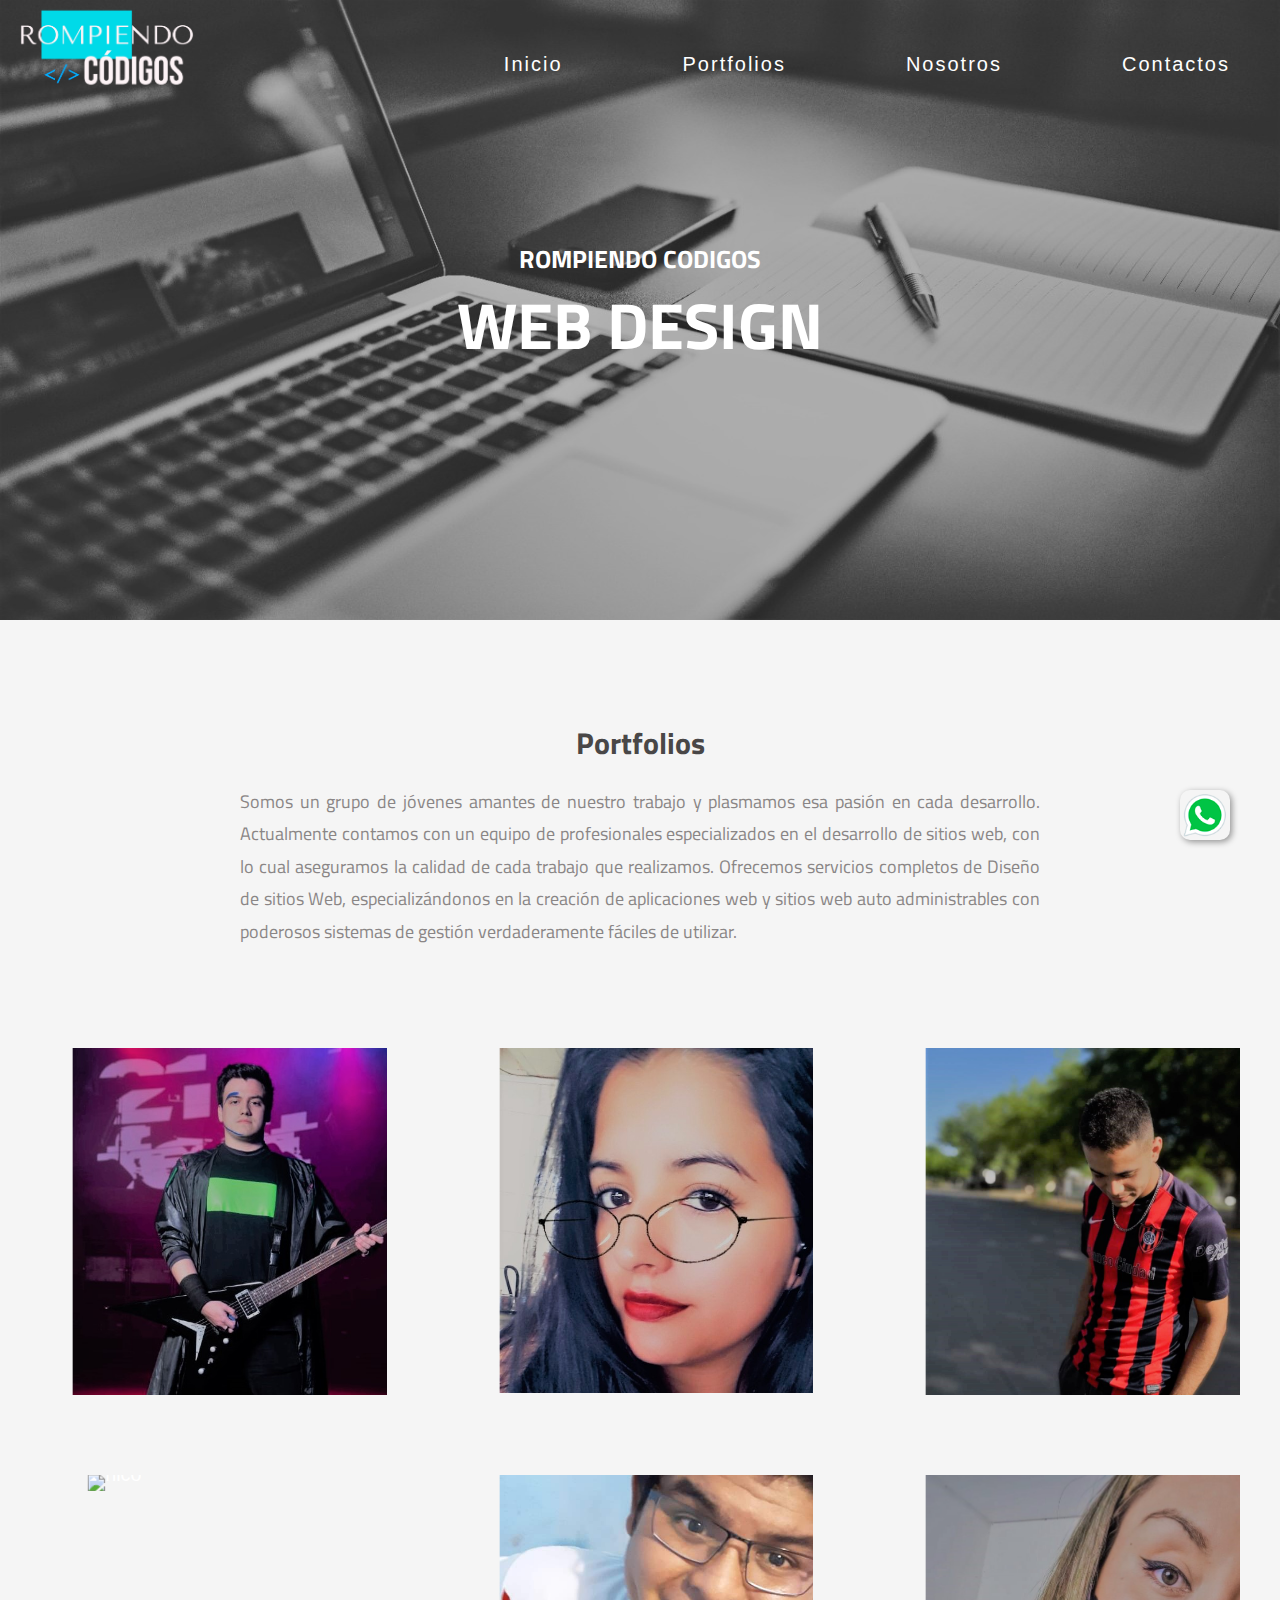
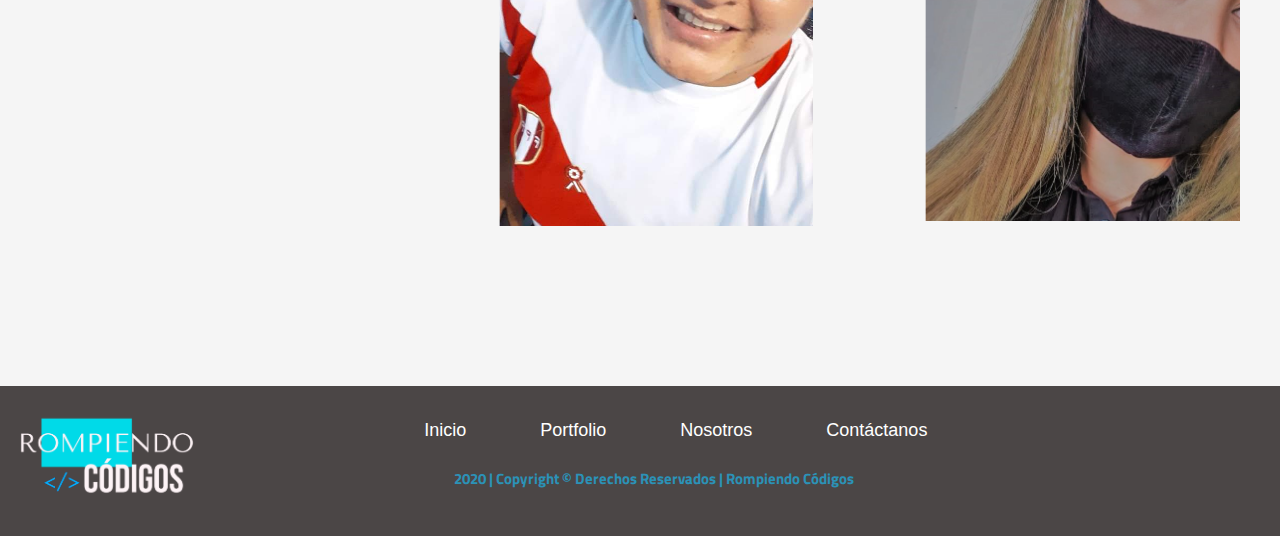
==== commit 0789272e: "saque toda mi info del strong y corregi la palabra portfolio del menu" ====
--- a/index.html
+++ b/index.html
@@ -18,7 +18,7 @@
                     <img src="logoVs/logo letras blancas.png" alt="Logo Rompiendo Codigos" title="Rompiendo Codigos" style="height: 100px;">
                     <ul>
                         <li><a href="index.html"> Inicio </a></li>
-                        <li><a href="#enlcemenu"> Porfolios </a></li>
+                        <li><a href="#enlcemenu"> Portfolios </a></li>
                         <li><a href=""> Nosotros </a></li>
                         <li><a href=""> Contactos </a></li>
                     </ul>
